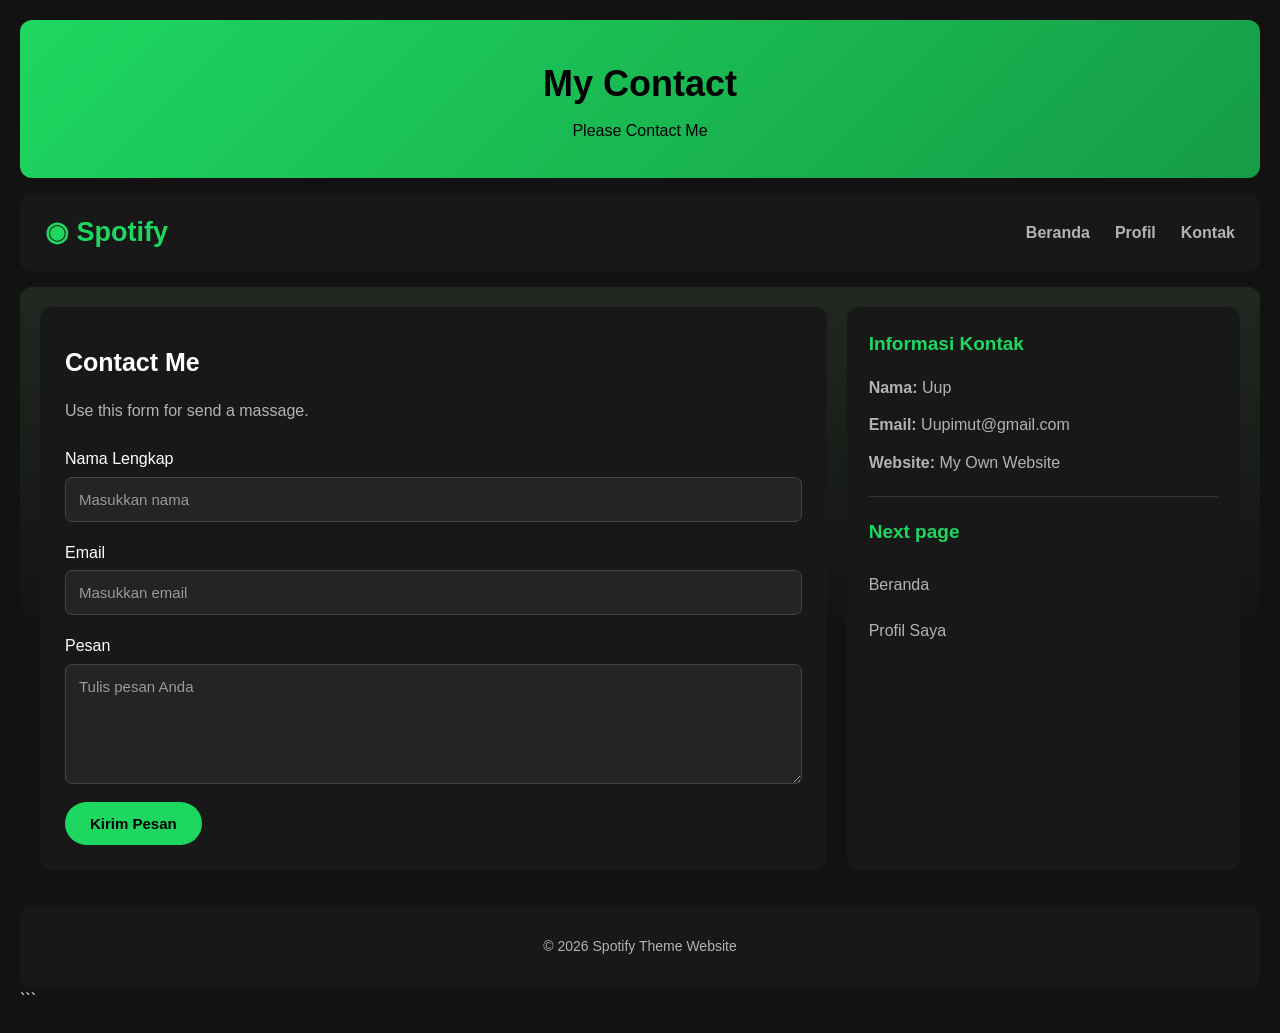
==== pertemuan 3/kontak.html @ 5cfb8388 "pertemuan 3" ====
<!DOCTYPE html>
<html lang="id">
<head>
    <meta charset="UTF-8">
    <meta name="viewport" content="width=device-width, initial-scale=1.0">
    <title>Kontak - Spotify</title>
    <link rel="stylesheet" href="style.css">
</head>
<body>

<header>
    <h1>My Contact</h1>
    <p>Please Contact Me</p>
</header>

<nav>
    <div class="logo">◉ Spotify</div>
    <div class="menu">
        <a href="index.html">Beranda</a>
        <a href="profil.html">Profil</a>
        <a href="kontak.html">Kontak</a>
    </div>
</nav>

<section>
    <article>
        <h2>Contact Me</h2>
        <p>Use this form for send a massage.</p>

        <form onsubmit="alert('Pesan berhasil diisi!'); return false;">
            <label for="nama">Nama Lengkap</label>
            <input type="text" id="nama"
                   placeholder="Masukkan nama" required>

            <label for="email">Email</label>
            <input type="email" id="email"
                   placeholder="Masukkan email" required>

            <label for="pesan">Pesan</label>
            <textarea id="pesan"
                      placeholder="Tulis pesan Anda"
                      required></textarea>

            <button type="submit">Kirim Pesan</button>
        </form>
    </article>

    <aside>
        <h3>Informasi Kontak</h3>
        <p><strong>Nama:</strong> Uup</p>
        <p><strong>Email:</strong> Uupimut@gmail.com</p>
        <p><strong>Website:</strong> My Own Website</p>
        <hr>
        <h3>Next page</h3>
        <a href="index.html">Beranda</a>
        <a href="profil.html">Profil Saya</a>
    </aside>
</section>

<footer>
    <p>&copy; 2026 Spotify Theme Website</p>
</footer>

</body>
</html>
```
---- pertemuan 3/style.css ----
* {
    margin: 0;
    padding: 0;
    box-sizing: border-box;
}

body {
    font-family: Arial, sans-serif;
    background-color: #121212;
    color: #ffffff;
    padding: 20px;
    line-height: 1.6;
}


header {
    background: linear-gradient(135deg, #1ed760, #169c46);
    color: #000000;
    text-align: center;
    padding: 35px 20px;
    border-radius: 12px;
    margin-bottom: 15px;
}

header h1 {
    font-size: 36px;
    margin-bottom: 5px;
}

header p {
    font-size: 16px;
}


nav {
    background-color: #181818;
    padding: 18px 25px;
    display: flex;
    justify-content: space-between;
    align-items: center;
    border-radius: 12px;
    margin-bottom: 15px;
}

.logo {
    font-size: 27px;
    font-weight: bold;
    color: #1ed760;
}

.menu {
    display: flex;
    gap: 25px;
}

.menu a {
    color: #b3b3b3;
    text-decoration: none;
    font-weight: bold;
    transition: 0.3s;
}

.menu a:hover {
    color: #1ed760;
}


section {
    display: grid;
    grid-template-columns: 2fr 1fr;
    gap: 20px;
    padding: 20px;
    background: linear-gradient(
        to bottom,
        #202820,
        #121212 350px
    );
    border-radius: 12px;
    margin-bottom: 15px;
}


article {
    background-color: #181818;
    border-radius: 12px;
    padding: 25px;
    min-width: 0;
}

article h2 {
    color: #ffffff;
    font-size: 25px;
    margin-bottom: 15px;
    margin-top: 10px;
}

article p {
    color: #b3b3b3;
    line-height: 1.8;
    margin-bottom: 12px;
}


.album-container {
    display: grid;
    grid-template-columns: repeat(4, minmax(0, 1fr));
    gap: 20px;
    margin-top: 20px;
}

.album {
    background-color: #242424;
    padding: 15px;
    border-radius: 10px;
    transition: background-color 0.3s, transform 0.3s;
    cursor: pointer;
    min-width: 0;
}

.album:hover {
    background-color: #333333;
    transform: translateY(-4px);
}

.album img {
    display: block;
    width: 50%;
    aspect-ratio: 1 / 1;
    object-fit: cover;
    border-radius: 8px;
}

.album h3 {
    color: #ffffff;
    font-size: 17px;
    margin: 12px 0 5px;
}

.album p {
    color: #b3b3b3;
    font-size: 14px;
    line-height: 1.5;
    margin-bottom: 0;
}


aside {
    background-color: #181818;
    border-radius: 12px;
    padding: 22px;
    min-width: 0;
}

aside h3 {
    color: #1ed760;
    font-size: 19px;
    margin-bottom: 15px;
}

aside p {
    color: #b3b3b3;
    margin-bottom: 12px;
    overflow-wrap: anywhere;
}

aside a {
    display: block;
    color: #b3b3b3;
    text-decoration: none;
    padding: 10px 0;
    transition: 0.3s;
}

aside a:hover {
    color: #1ed760;
    padding-left: 5px;
}

aside hr {
    border: none;
    border-top: 1px solid #333333;
    margin: 20px 0;
}


form {
    margin-top: 20px;
}

label {
    display: block;
    color: #ffffff;
    margin-bottom: 5px;
}

input,
textarea {
    display: block;
    width: 100%;
    padding: 13px;
    margin-bottom: 18px;
    background-color: #242424;
    color: #ffffff;
    border: 1px solid #444444;
    border-radius: 7px;
    font-family: Arial, sans-serif;
    font-size: 15px;
    outline: none;
}

input:focus,
textarea:focus {
    border-color: #1ed760;
}

input::placeholder,
textarea::placeholder {
    color: #999999;
}

textarea {
    min-height: 120px;
    resize: vertical;
}


button {
    background-color: #1ed760;
    color: #000000;
    padding: 13px 25px;
    border: none;
    border-radius: 30px;
    font-weight: bold;
    font-size: 15px;
    cursor: pointer;
    transition: 0.3s;
}

button:hover {
    background-color: #1fdf64;
    transform: scale(1.03);
}


footer {
    background-color: #181818;
    color: #b3b3b3;
    text-align: center;
    padding: 25px 15px;
    border-radius: 12px;
}

footer p {
    margin: 5px 0;
    font-size: 14px;
}


@media (max-width: 900px) {
    section {
        grid-template-columns: 1fr 1fr;
        gap: 15px;
        padding: 15px;
    }

    .album-container {
        gap: 12px;
    }

    .album {
        padding: 10px;
    }

    article {
        padding: 18px;
    }

    aside {
        padding: 18px;
    }
}


@media (max-width: 600px) {
    body {
        padding: 10px;
    }

    header {
        padding: 25px 15px;
    }

    header h1 {
        font-size: 28px;
    }

    nav {
        flex-direction: column;
        gap: 15px;
        padding: 18px 10px;
    }

    .logo {
        font-size: 25px;
    }

    .menu {
        justify-content: center;
        flex-wrap: wrap;
        gap: 15px;
    }

    section {
        grid-template-columns: 1fr;
        padding: 10px;
        gap: 15px;
    }

    article,
    aside {
        padding: 18px;
    }

    article h2 {
        font-size: 22px;
    }

    
.album-container {
    display: grid;
    grid-template-columns: repeat(8, minmax(0, 1fr));
    gap: 20px;
}

.album {
    background-color: #242424;
    padding: 15px;
    border-radius: 12px;
    overflow: hidden;
}

.album img {
    width: 50%;
    aspect-ratio: 1 / 1;
    object-fit: cover;
    border-radius: 8px;
    display: block;
}

.album h3 {
    font-size: 16px;
    margin: 12px 0 8px;
}

.album p {
    font-size: 14px;
}


    footer {
        padding: 20px 10px;
    }
}
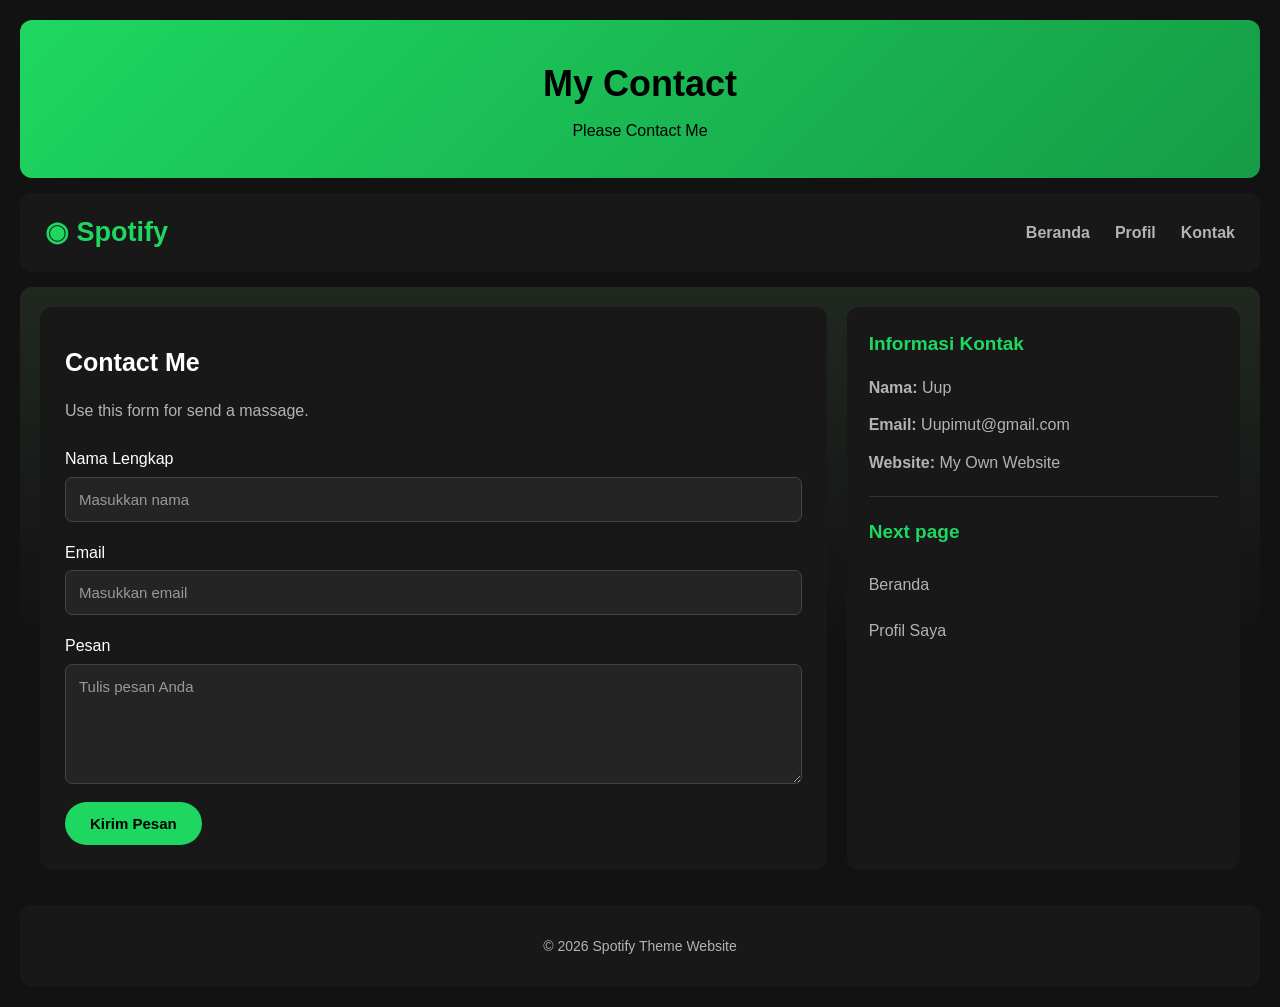
==== commit a41826cc: "pertemuan 4" ====
--- a/pertemuan 3/kontak.html
+++ b/pertemuan 3/kontak.html
@@ -64,4 +64,3 @@
 
 </body>
 </html>
-```
